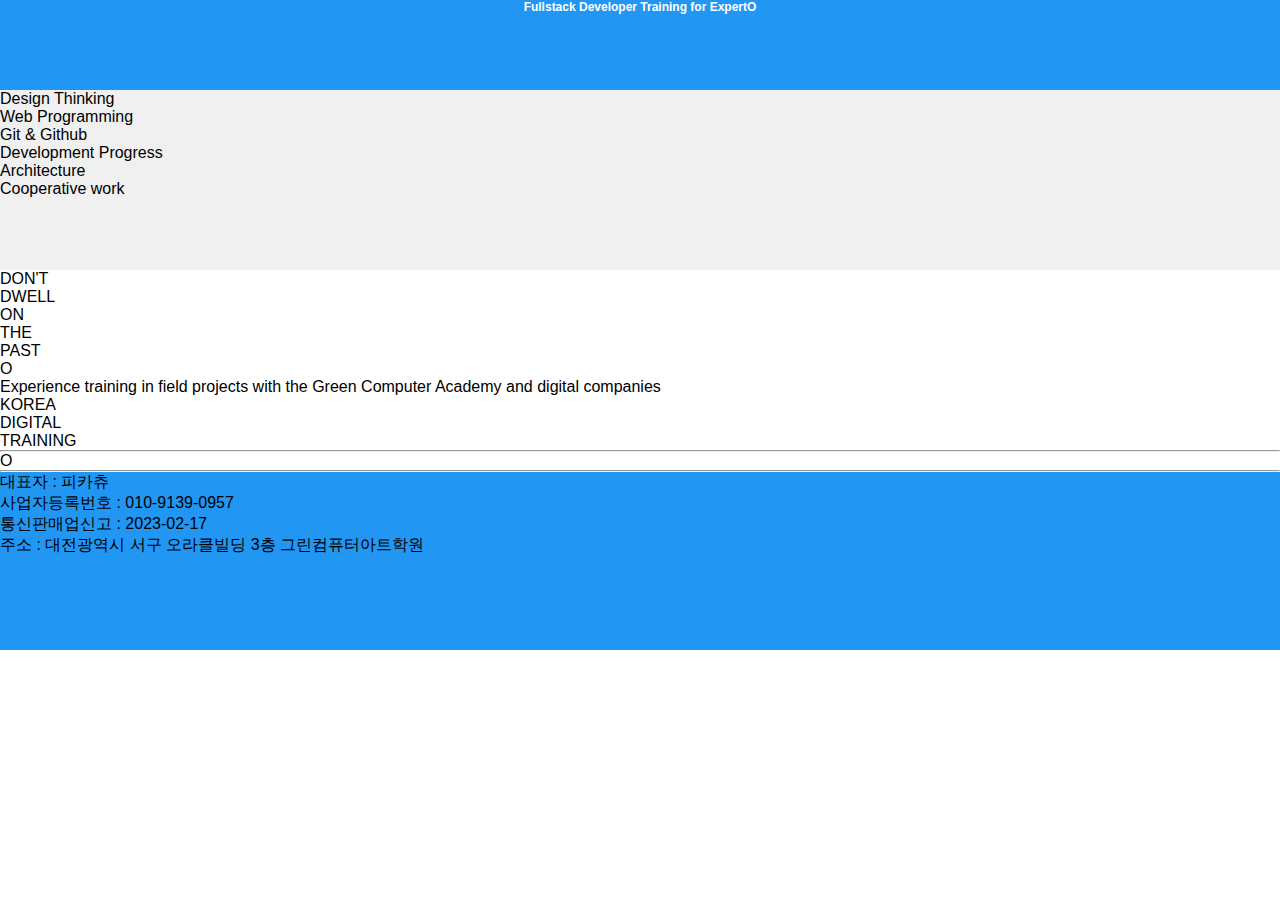
==== examplehtml.html @ 3721e4e7 "공통부분 작업 중이였음" ====
<!DOCTYPE html>
<html lang="en">
<head>
  <meta charset="UTF-8">
  <meta http-equiv="X-UA-Compatible" content="IE=edge">
  <meta name="viewport" content="width=device-width, initial-scale=1.0">
  <title>Document</title>
  <link rel="stylesheet" href="css/common.css">
  <link rel="stylesheet" href="css/font.css">
  <link rel="stylesheet" href="css/mobile.css">
</head>
<body>
  <div id="root">
    <header>
      <div>Fullstack Developer Training for Expert</div>
      <div>O</div>
    </header>
    <nav>
      <ul>
        <li>Design Thinking</li>
        <li>Web Programming</li>
        <li>Git & Github</li>
        <li>Development Progress</li>
        <li>Architecture</li>
        <li>Cooperative work</li>
      </ul>
    </nav>
    <section>
      <article>
        <ul>
          <li>DON'T</li>
          <li>DWELL</li>
          <li>ON</li>
          <li>THE</li>
          <li>PAST</li>
        </ul>
        <DIV>O</DIV>
        <DIV>Experience training in field projects with the Green Computer Academy and digital companies</DIV>
      </article>
      <article>
        <ul>
          <li>KOREA</li>
          <li>DIGITAL</li>
          <li>TRAINING</li>
        </ul>
        <hr>
        <div>O</div>
      </article>
    </section>
    <footer>
      <hr>
      <ul>
        <li>대표자 : 피카츄</li>
        <li>사업자등록번호 : 010-9139-0957</li>
        <li>통신판매업신고 : 2023-02-17</li>
        <li>주소 : 대전광역시 서구 오라클빌딩 3층 그린컴퓨터아트학원</li>
      </ul>
    </footer>
  </div>
</body>
</html>
---- css/common.css ----
/* 전체적용 */
*{
  margin: 0;
  padding: 0;
  box-sizing: border-box;
}

/* 공통부분 제거 */
#root > header, nav, section, footer {
  width: 100vw;
}

#root > header, footer{
  background-color: #2196F3;
}

#root > nav, footer {
  height: 20vh;
}

header{
  text-align: center;
  height: 10vh;
  display: flex;
  flex-wrap: wrap;
  justify-content: center;
  align-items:baseline;
}

header > * {
}

nav{
  background-color:#F0F0F0 ;
}
---- css/font.css ----
@import url('https://fonts.googleapis.com/css2?family=Karantina&display=swap');

@import url('https://fonts.googleapis.com/css2?family=Karantina&display=swap');

/* font-family: 'Inter', sans-serif; */
/* font-family: 'Karantina', cursive; */
*{
  font-family: 'Inter', sans-serif;
}

header {
  font-size: 12px;
  font-weight: 900;
  color: white;
}
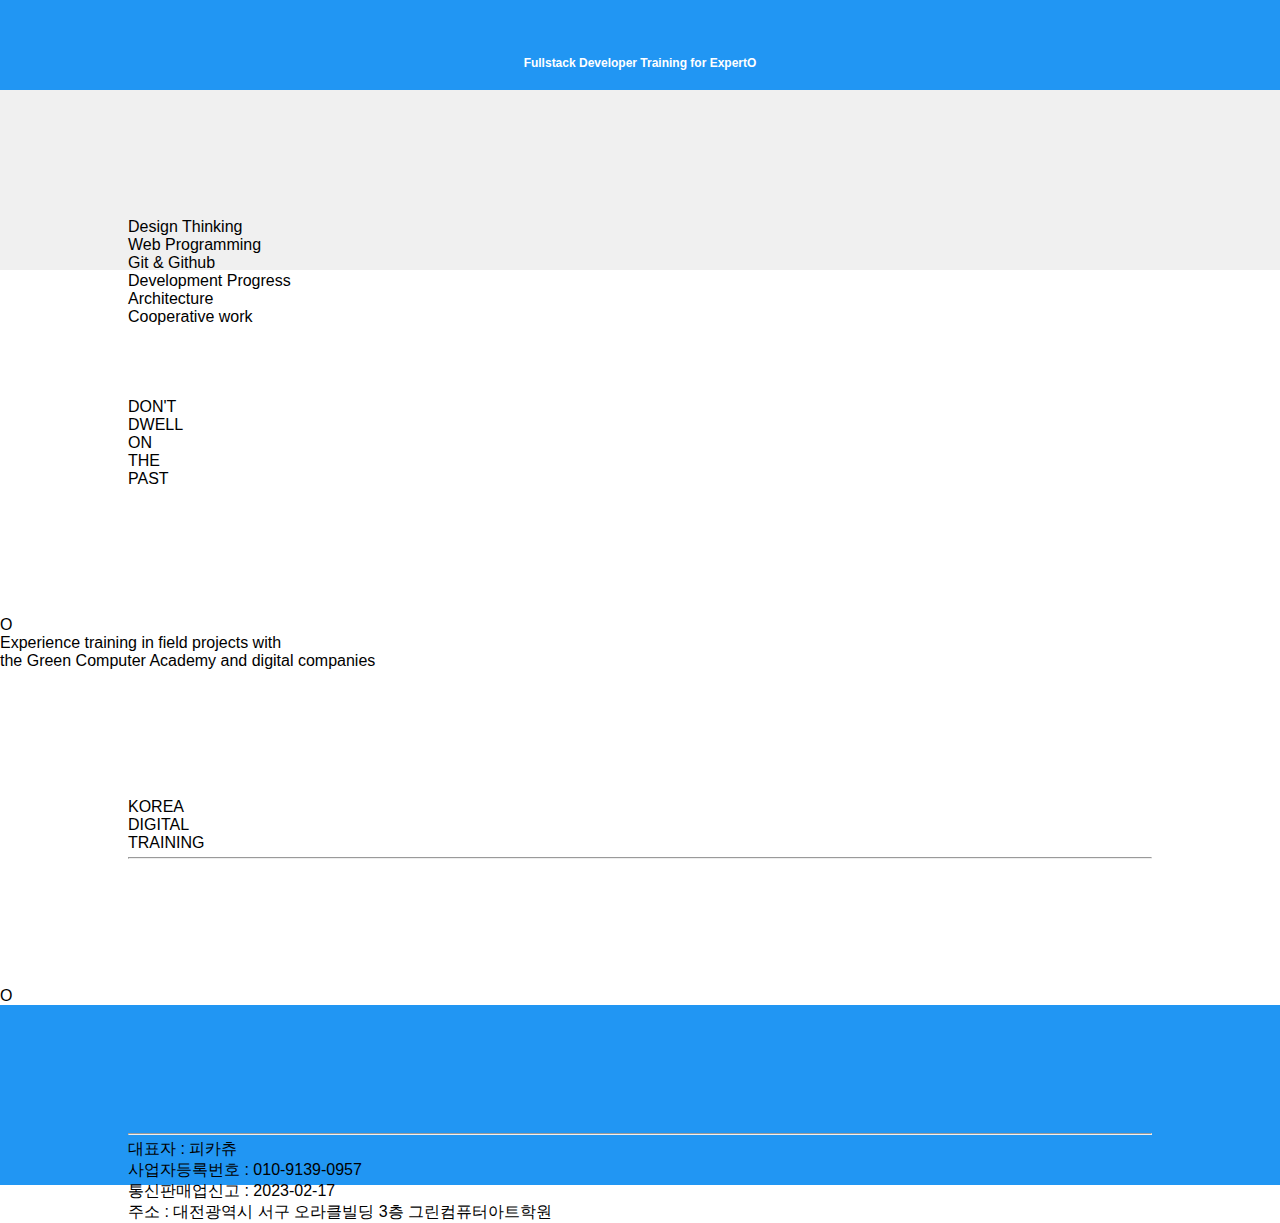
==== commit b61a95cd: "공통부분 1차 정리 완" ====
--- a/examplehtml.html
+++ b/examplehtml.html
@@ -35,21 +35,22 @@
           <li>PAST</li>
         </ul>
         <DIV>O</DIV>
-        <DIV>Experience training in field projects with the Green Computer Academy and digital companies</DIV>
+        <div>Experience training in field projects with </div>
+        <div>the Green Computer Academy and digital companies</div>
       </article>
       <article>
         <ul>
           <li>KOREA</li>
           <li>DIGITAL</li>
           <li>TRAINING</li>
+          <li><hr></li>
         </ul>
-        <hr>
         <div>O</div>
       </article>
     </section>
     <footer>
-      <hr>
       <ul>
+        <li><hr></li>
         <li>대표자 : 피카츄</li>
         <li>사업자등록번호 : 010-9139-0957</li>
         <li>통신판매업신고 : 2023-02-17</li>
--- a/css/common.css
+++ b/css/common.css
@@ -5,31 +5,49 @@
   box-sizing: border-box;
 }
 
-/* 공통부분 제거 */
+/* 공통부분 적용 */
 #root > header, nav, section, footer {
   width: 100vw;
 }
 
+#root {
+  display: flex;
+  flex-direction: column;
+}
+
+/* 파란색 백그라운드 적용 */
 #root > header, footer{
   background-color: #2196F3;
 }
 
+/* 같은 높이 부모 적용 */
 #root > nav, footer {
   height: 20vh;
 }
 
+ul{
+  margin:10%;
+  list-style-type: none;
+}
+
+hr {
+  margin-top: 0.5vh;
+  margin-bottom: 0.5vh;
+}
+
+/* 머리부분 */
 header{
   text-align: center;
   height: 10vh;
   display: flex;
   flex-wrap: wrap;
   justify-content: center;
-  align-items:baseline;
+  align-items: center;
+  padding-top:4vh;
 }
 
-header > * {
-}
-
+/* 네비부분 */
 nav{
   background-color:#F0F0F0 ;
+
 }--- a/css/font.css
+++ b/css/font.css
@@ -1,3 +1,5 @@
+/* 폰트 관련된 모든것 적용 */
+
 @import url('https://fonts.googleapis.com/css2?family=Karantina&display=swap');
 
 @import url('https://fonts.googleapis.com/css2?family=Karantina&display=swap');
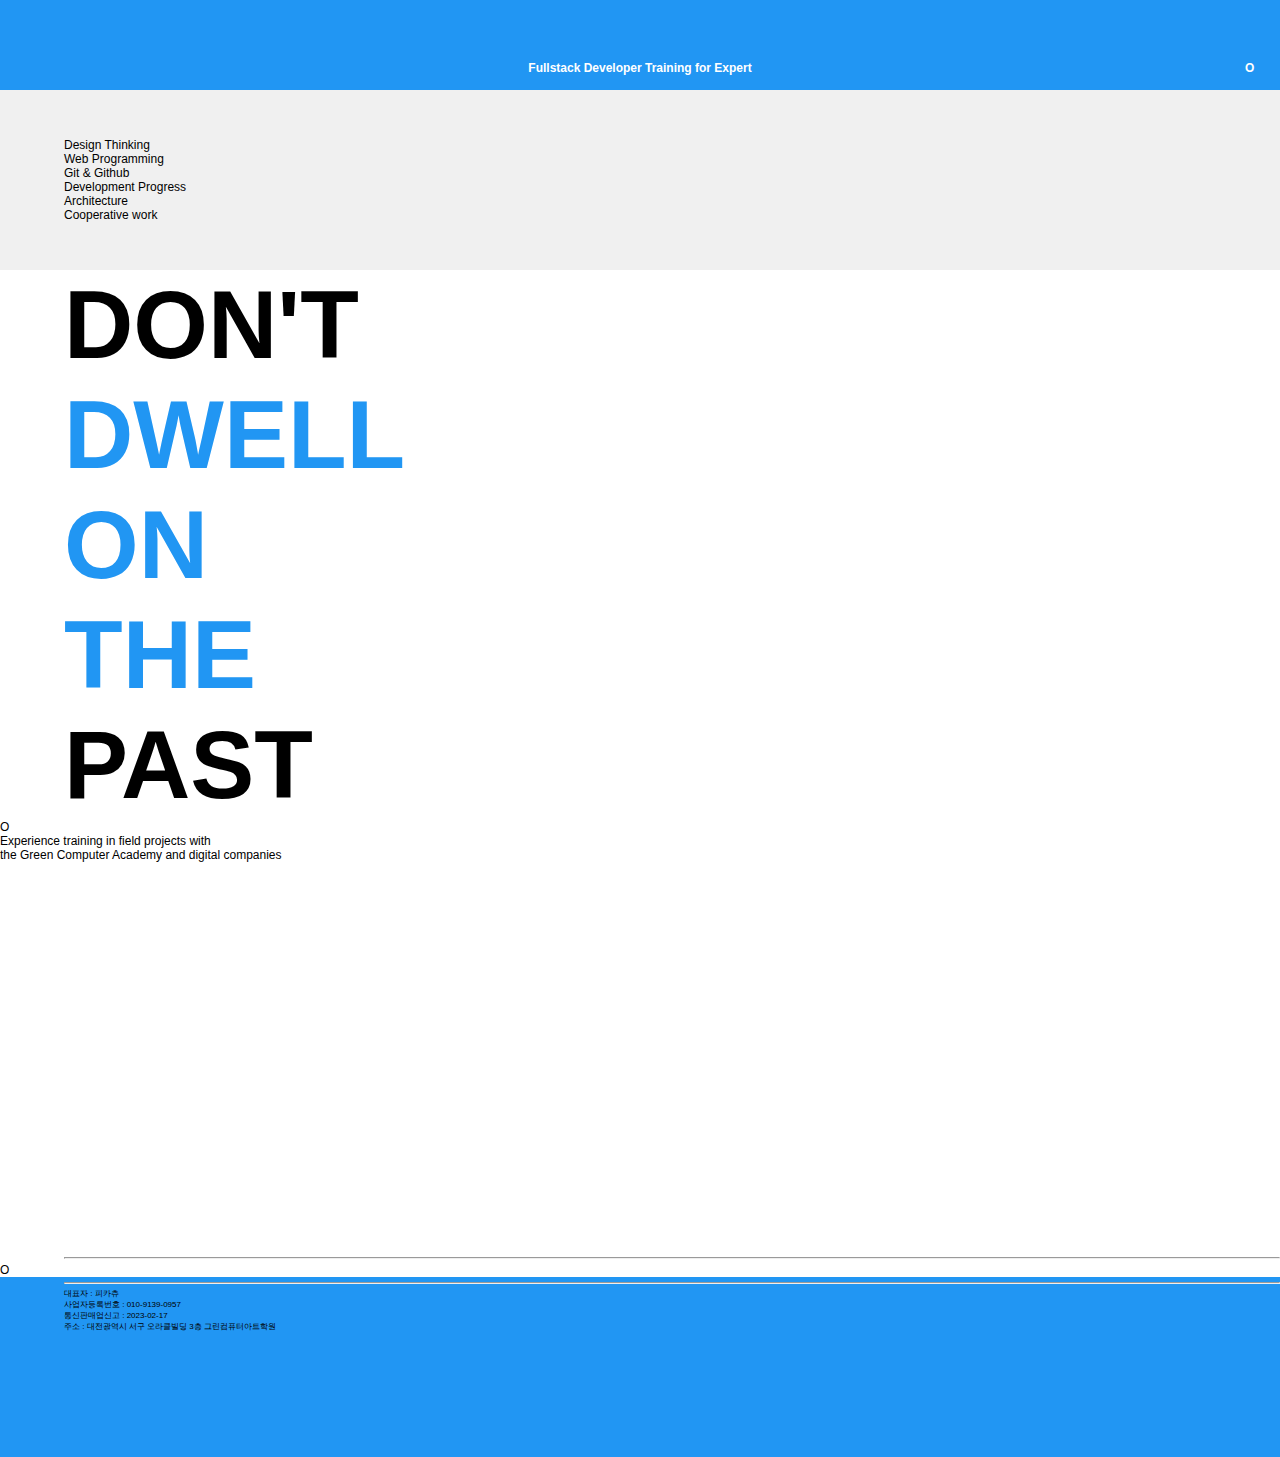
==== commit d68c9905: "폰트 1차 수정 중" ====
--- a/examplehtml.html
+++ b/examplehtml.html
@@ -29,9 +29,9 @@
       <article>
         <ul>
           <li>DON'T</li>
-          <li>DWELL</li>
-          <li>ON</li>
-          <li>THE</li>
+          <li class="color-blue">DWELL</li>
+          <li class="color-blue">ON</li>
+          <li class="color-blue">THE</li>
           <li>PAST</li>
         </ul>
         <DIV>O</DIV>
--- a/css/common.css
+++ b/css/common.css
@@ -26,7 +26,7 @@
 }
 
 ul{
-  margin:10%;
+  margin-left: 5vw;
   list-style-type: none;
 }
 
@@ -39,15 +39,29 @@
 header{
   text-align: center;
   height: 10vh;
-  display: flex;
-  flex-wrap: wrap;
-  justify-content: center;
+  display: grid;
+  grid-template: 1fr 1fr/1fr 8fr 1fr;
   align-items: center;
-  padding-top:4vh;
+}
+
+/* 머리말 부분 위치 */
+header > div:nth-child(1){
+  grid-area: 2/2;
+}
+
+/* 원래는 화살표 위치 */
+header > div:nth-child(2){
+  display: grid;
+  justify-content: right;
+  grid-area: 2/3;
+  margin-right: 2vw;
 }
 
 /* 네비부분 */
 nav{
   background-color:#F0F0F0 ;
+  display: flex;
+  flex-direction: column;
+  justify-content: center;
+}
 
-}--- a/css/font.css
+++ b/css/font.css
@@ -14,4 +14,33 @@
   font-size: 12px;
   font-weight: 900;
   color: white;
-}+}
+
+nav, article > div {
+  font-size: 12px;
+  font-weight: 400;
+}
+
+article:nth-child(1) > ul {
+  font-size: 96px;
+  font-weight: 700;
+}
+
+.color-blue {
+  color:#2196F3;
+}
+
+article:nth-child(2) > ul {
+  color: #FFFFFF;
+}
+
+article:nth-child(2) > ul > li{
+  font-family:'Karantina', cursive;
+  font-size: 128px;
+  font-weight: 400;
+}
+
+footer > ul {
+  font-size: 8px;
+  font-weight: 400;
+}
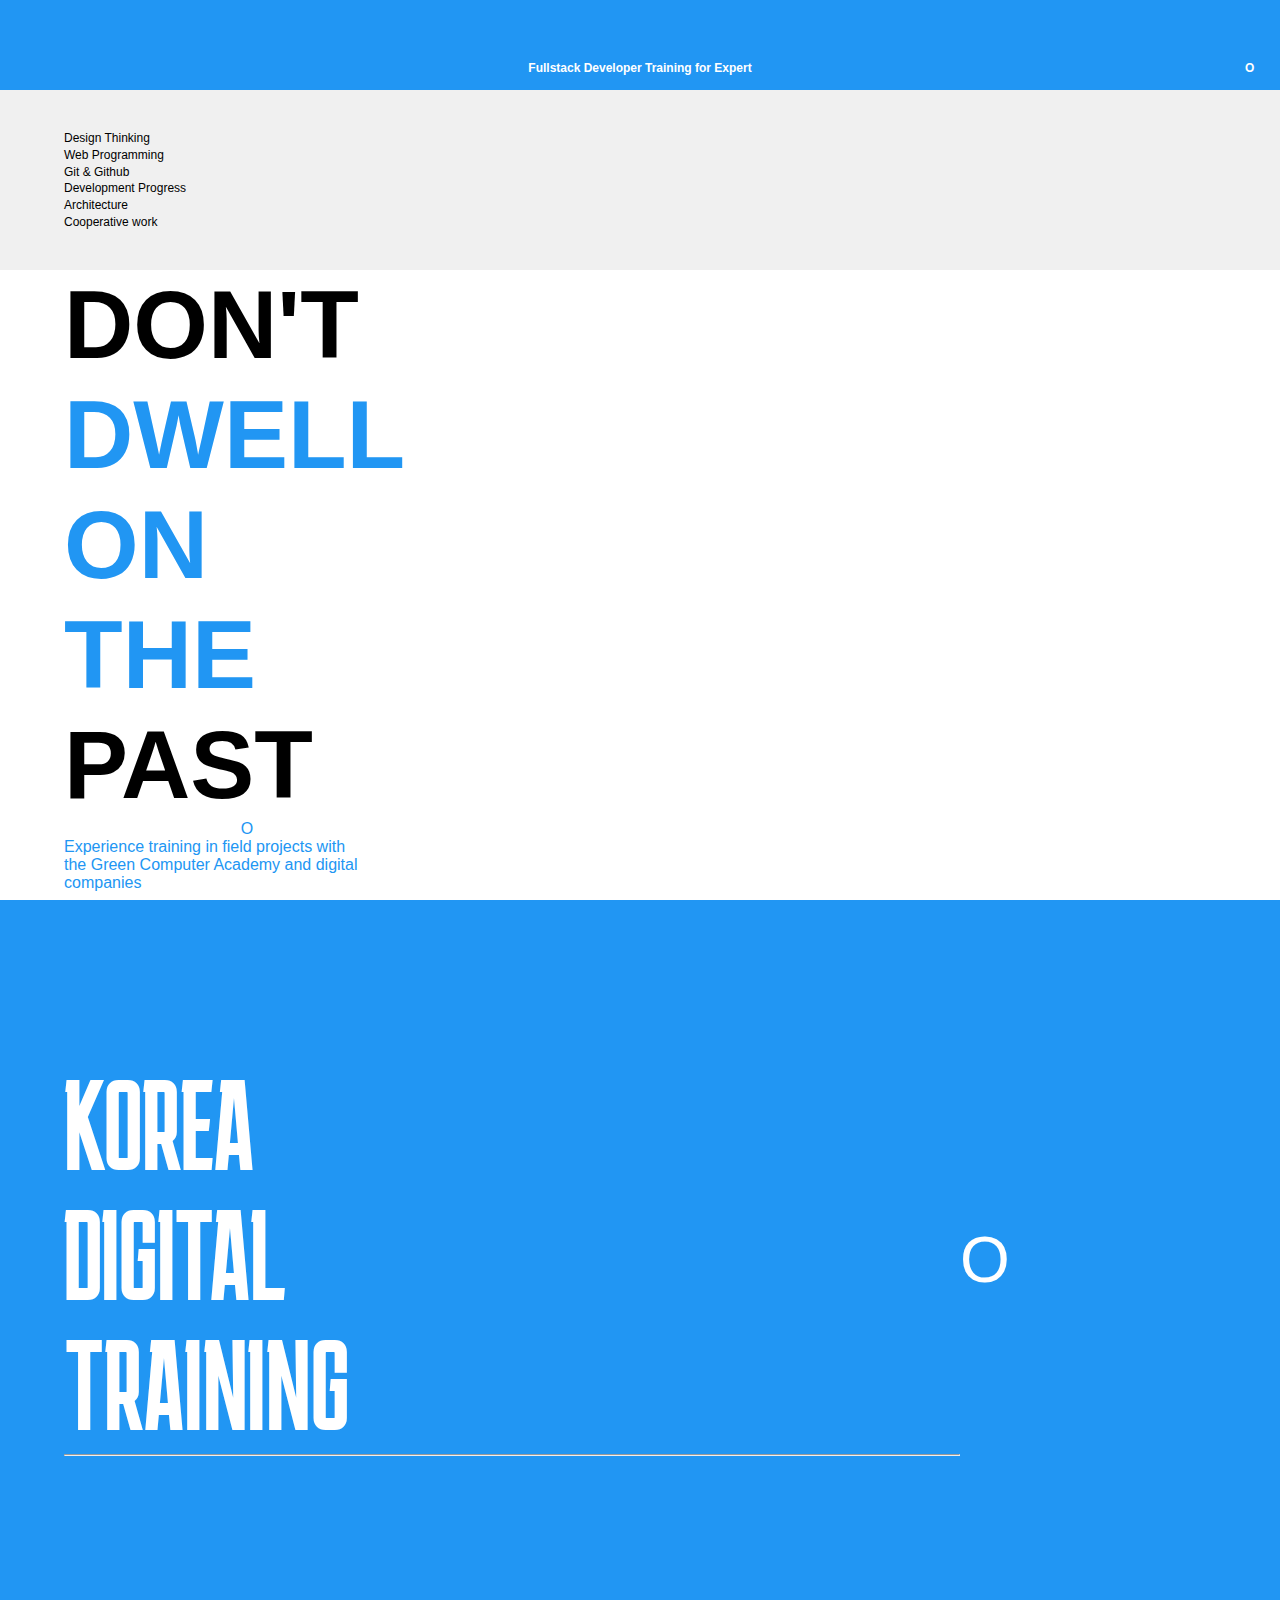
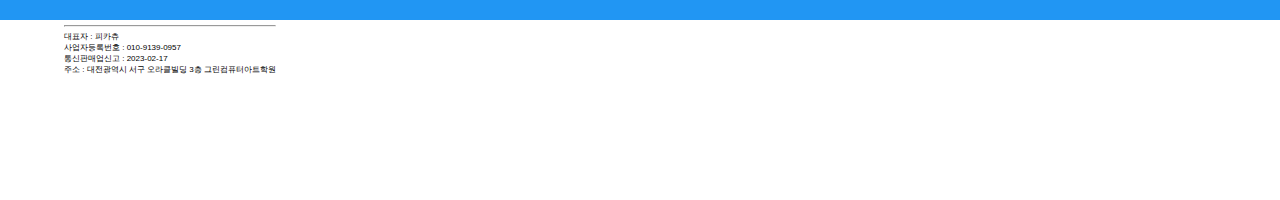
==== commit e1677eb8: "공통css 1차 완료" ====
--- a/examplehtml.html
+++ b/examplehtml.html
@@ -28,29 +28,31 @@
     <section>
       <article>
         <ul>
-          <li>DON'T</li>
-          <li class="color-blue">DWELL</li>
-          <li class="color-blue">ON</li>
-          <li class="color-blue">THE</li>
-          <li>PAST</li>
+          <li class="color-black">DON'T</li>
+          <li>DWELL</li>
+          <li>ON</li>
+          <li>THE</li>
+          <li class="color-black">PAST</li>
         </ul>
-        <DIV>O</DIV>
-        <div>Experience training in field projects with </div>
-        <div>the Green Computer Academy and digital companies</div>
+        <ul>
+          <li>O</li>
+          <li>Experience training in field projects with </li>
+          <li>the Green Computer Academy and digital companies</li>
+        </ul>
       </article>
       <article>
         <ul>
           <li>KOREA</li>
           <li>DIGITAL</li>
           <li>TRAINING</li>
-          <li><hr></li>
+          <hr>
         </ul>
         <div>O</div>
       </article>
     </section>
     <footer>
       <ul>
-        <li><hr></li>
+        <hr>
         <li>대표자 : 피카츄</li>
         <li>사업자등록번호 : 010-9139-0957</li>
         <li>통신판매업신고 : 2023-02-17</li>
--- a/css/common.css
+++ b/css/common.css
@@ -16,7 +16,7 @@
 }
 
 /* 파란색 백그라운드 적용 */
-#root > header, footer{
+#root > header, section > article:nth-child(2){
   background-color: #2196F3;
 }
 
@@ -25,11 +25,13 @@
   height: 20vh;
 }
 
+/* ul태그 스타일 */
 ul{
   margin-left: 5vw;
   list-style-type: none;
 }
 
+/* 선 스타일 */
 hr {
   margin-top: 0.5vh;
   margin-bottom: 0.5vh;
@@ -65,3 +67,35 @@
   justify-content: center;
 }
 
+/* 네비부분 여백설정 */
+nav > ul > li {
+  margin:0.3vh 0 0.3vh 0
+}
+
+article:nth-child(1){
+  width: 430px;
+  height: 70vh;
+}
+
+
+article:nth-child(2){
+  height:80vh;
+  display:grid;
+  grid-template-rows: 1fr 2fr 1fr;
+  grid-template-columns:3fr 1fr ;
+  align-items: center; 
+}
+
+article:nth-child(2) > ul {
+  grid-area:2;
+}
+
+article:nth-child(2) > div {
+  grid-area:2/2;
+}
+
+
+
+footer {
+  display: flex;
+}
--- a/css/font.css
+++ b/css/font.css
@@ -1,4 +1,4 @@
-/* 폰트 관련된 모든것 적용 */
+/* 공통된 폰트 관련된 모든것 적용 */
 
 @import url('https://fonts.googleapis.com/css2?family=Karantina&display=swap');
 
@@ -6,9 +6,12 @@
 
 /* font-family: 'Inter', sans-serif; */
 /* font-family: 'Karantina', cursive; */
+
+/* 폰트 전체적용 */
 *{
   font-family: 'Inter', sans-serif;
 }
+
 
 header {
   font-size: 12px;
@@ -22,16 +25,29 @@
 }
 
 article:nth-child(1) > ul {
+  color:#2196F3;
+}
+
+article:nth-child(1) > ul:nth-child(1) {
   font-size: 96px;
   font-weight: 700;
 }
 
-.color-blue {
-  color:#2196F3;
+article:nth-child(1) > ul:nth-child(2) > li:nth-child(1){
+  text-align: center;
 }
 
-article:nth-child(2) > ul {
+
+.color-black {
+  color:#000000;
+}
+
+article:nth-child(2) > * {
   color: #FFFFFF;
+}
+
+article:nth-child(2) > div {
+  font-size: 4em;
 }
 
 article:nth-child(2) > ul > li{
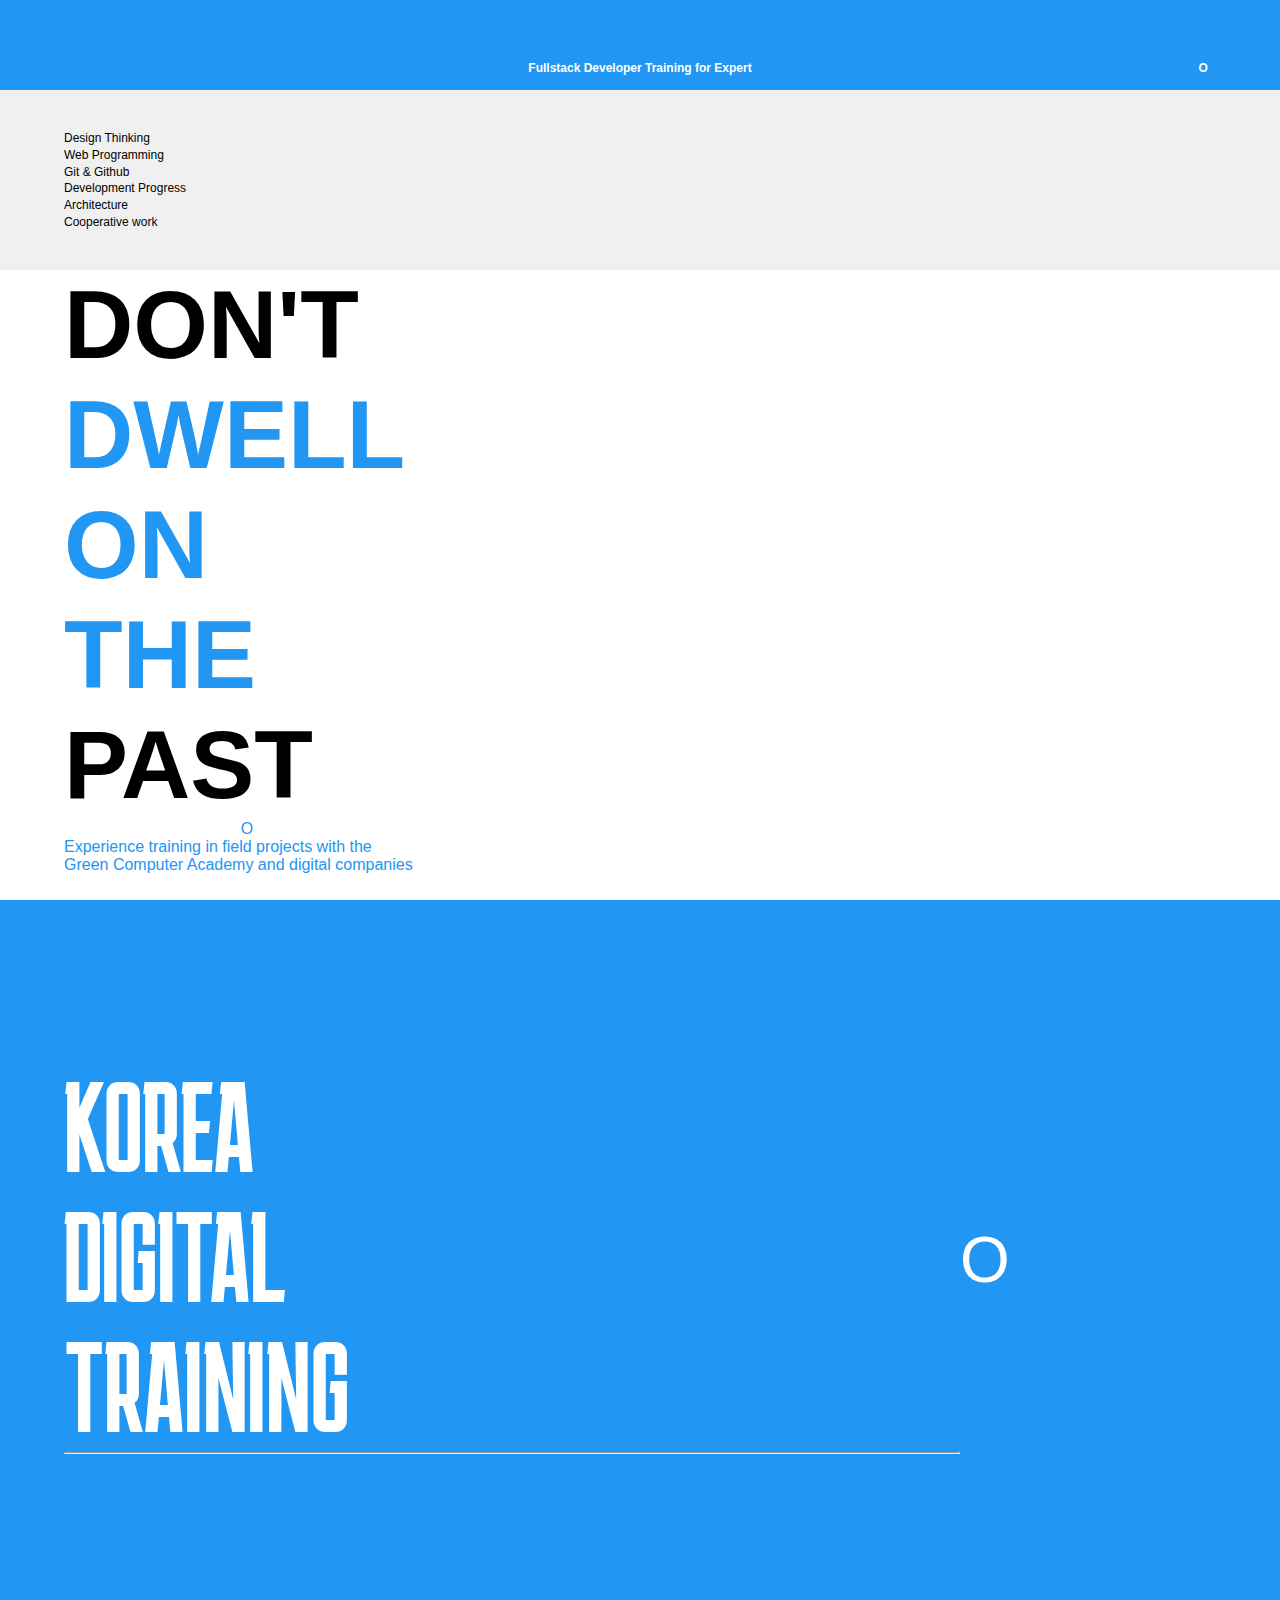
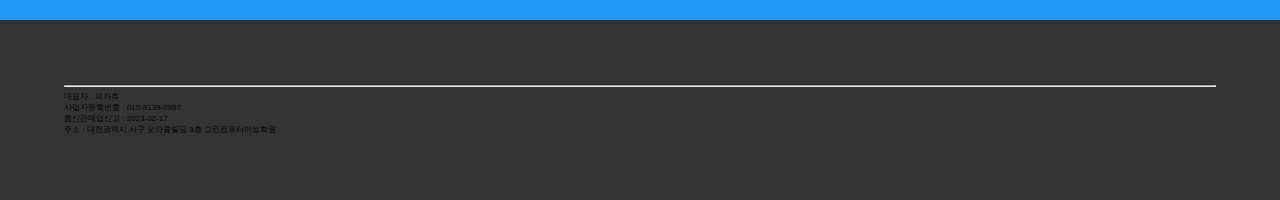
==== commit f9a889f4: "모바일 css 저장" ====
--- a/examplehtml.html
+++ b/examplehtml.html
@@ -36,8 +36,8 @@
         </ul>
         <ul>
           <li>O</li>
-          <li>Experience training in field projects with </li>
-          <li>the Green Computer Academy and digital companies</li>
+          <li>Experience training in field projects with the </li>
+          <li>Green Computer Academy and digital companies</li>
         </ul>
       </article>
       <article>
--- a/css/common.css
+++ b/css/common.css
@@ -33,8 +33,8 @@
 
 /* 선 스타일 */
 hr {
-  margin-top: 0.5vh;
   margin-bottom: 0.5vh;
+  background-color: white;
 }
 
 /* 머리부분 */
@@ -54,7 +54,7 @@
 /* 원래는 화살표 위치 */
 header > div:nth-child(2){
   display: grid;
-  justify-content: right;
+  justify-content: center;
   grid-area: 2/3;
   margin-right: 2vw;
 }
@@ -98,4 +98,11 @@
 
 footer {
   display: flex;
+  align-items: center;
+  background-color: #333333;
 }
+
+footer > ul > hr {
+  width: 90vw;
+  margin-right: 5vw;
+}--- a/css/mobile.css
+++ b/css/mobile.css
@@ -0,0 +1,42 @@
+@media screen and (max-width:430px) {
+
+  nav {
+    display: none;
+  }
+
+  article:nth-child(1){
+    height: 90vh;
+    display: grid;
+    grid-template: 1fr 2fr 1fr/1;
+    align-items: center;
+  }
+
+  article:nth-child(1) > ul:nth-child(1){
+    grid-area: 2;
+  }
+  
+  article:nth-child(1) > ul:nth-child(2){
+    grid-area: 3;
+  }
+
+  article:nth-child(1) >ul:nth-child(1) >li {
+    line-height: 0.57;
+  }
+
+  article:nth-child(1) >ul:nth-child(2) {
+    height: 100%;
+    display: grid;
+    grid-template-rows: 1fr 0fr 1fr;
+  }
+
+  article:nth-child(1)>ul:nth-child(2)>li:nth-child(1){
+    display: flex;
+    align-items: center;
+    justify-content: center;
+  }
+
+  article:nth-child(1)>ul:nth-child(2)>li{
+    text-align: center;
+  }
+
+}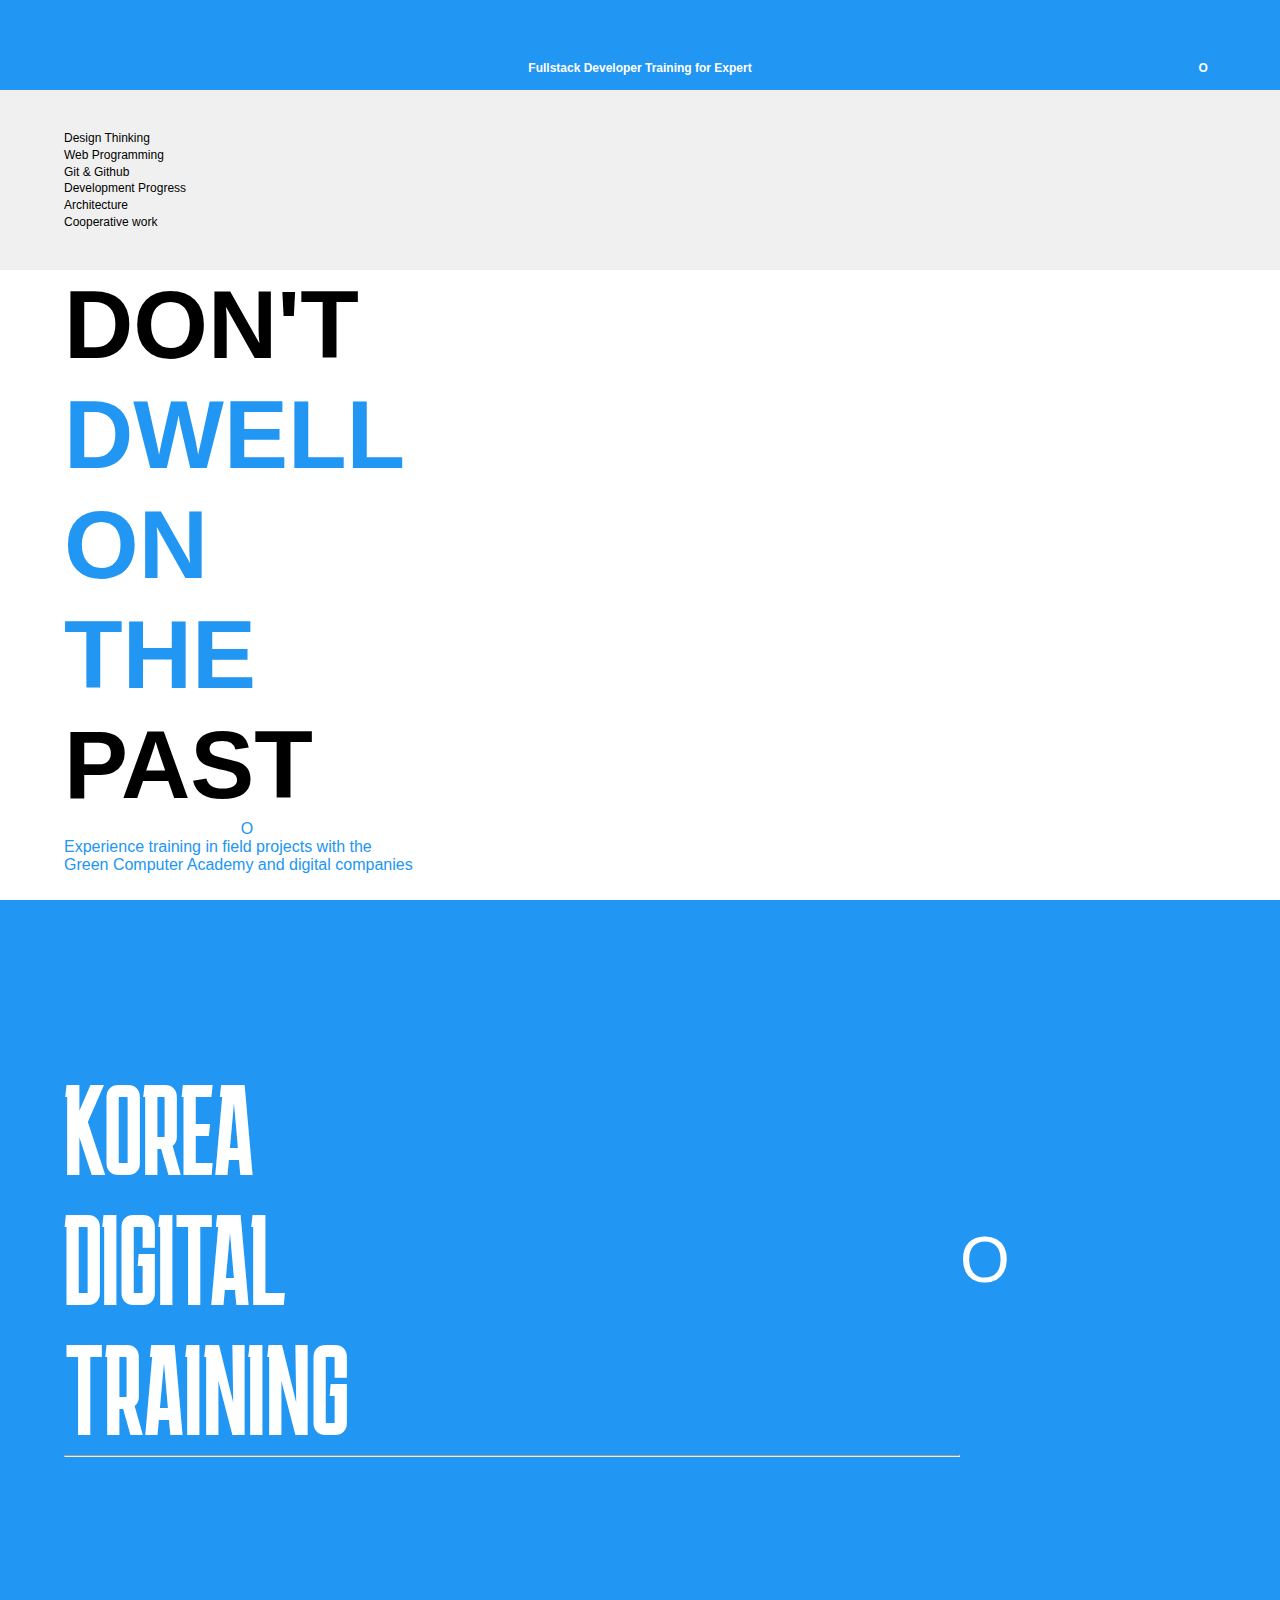
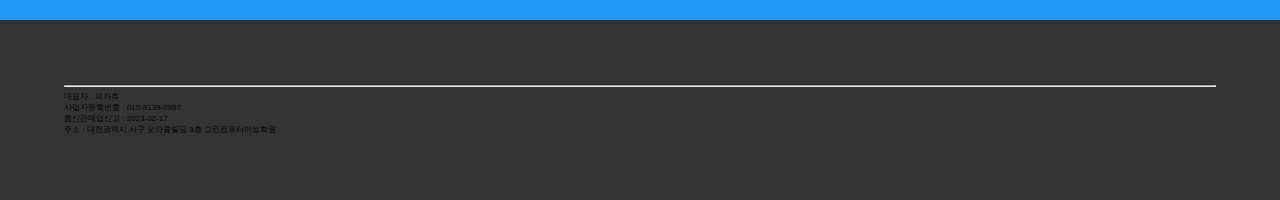
==== commit dc139fd6: "오늘 끝" ====
--- a/examplehtml.html
+++ b/examplehtml.html
@@ -8,6 +8,7 @@
   <link rel="stylesheet" href="css/common.css">
   <link rel="stylesheet" href="css/font.css">
   <link rel="stylesheet" href="css/mobile.css">
+  <link rel="stylesheet" href="css/tablet.css">
 </head>
 <body>
   <div id="root">
@@ -45,8 +46,8 @@
           <li>KOREA</li>
           <li>DIGITAL</li>
           <li>TRAINING</li>
-          <hr>
         </ul>
+        <hr>
         <div>O</div>
       </article>
     </section>
--- a/css/common.css
+++ b/css/common.css
@@ -94,7 +94,11 @@
   grid-area:2/2;
 }
 
-
+article:nth-child(2)>hr {
+  grid-area: 3;
+  align-self: start;
+  margin-left: 5vw;
+}
 
 footer {
   display: flex;
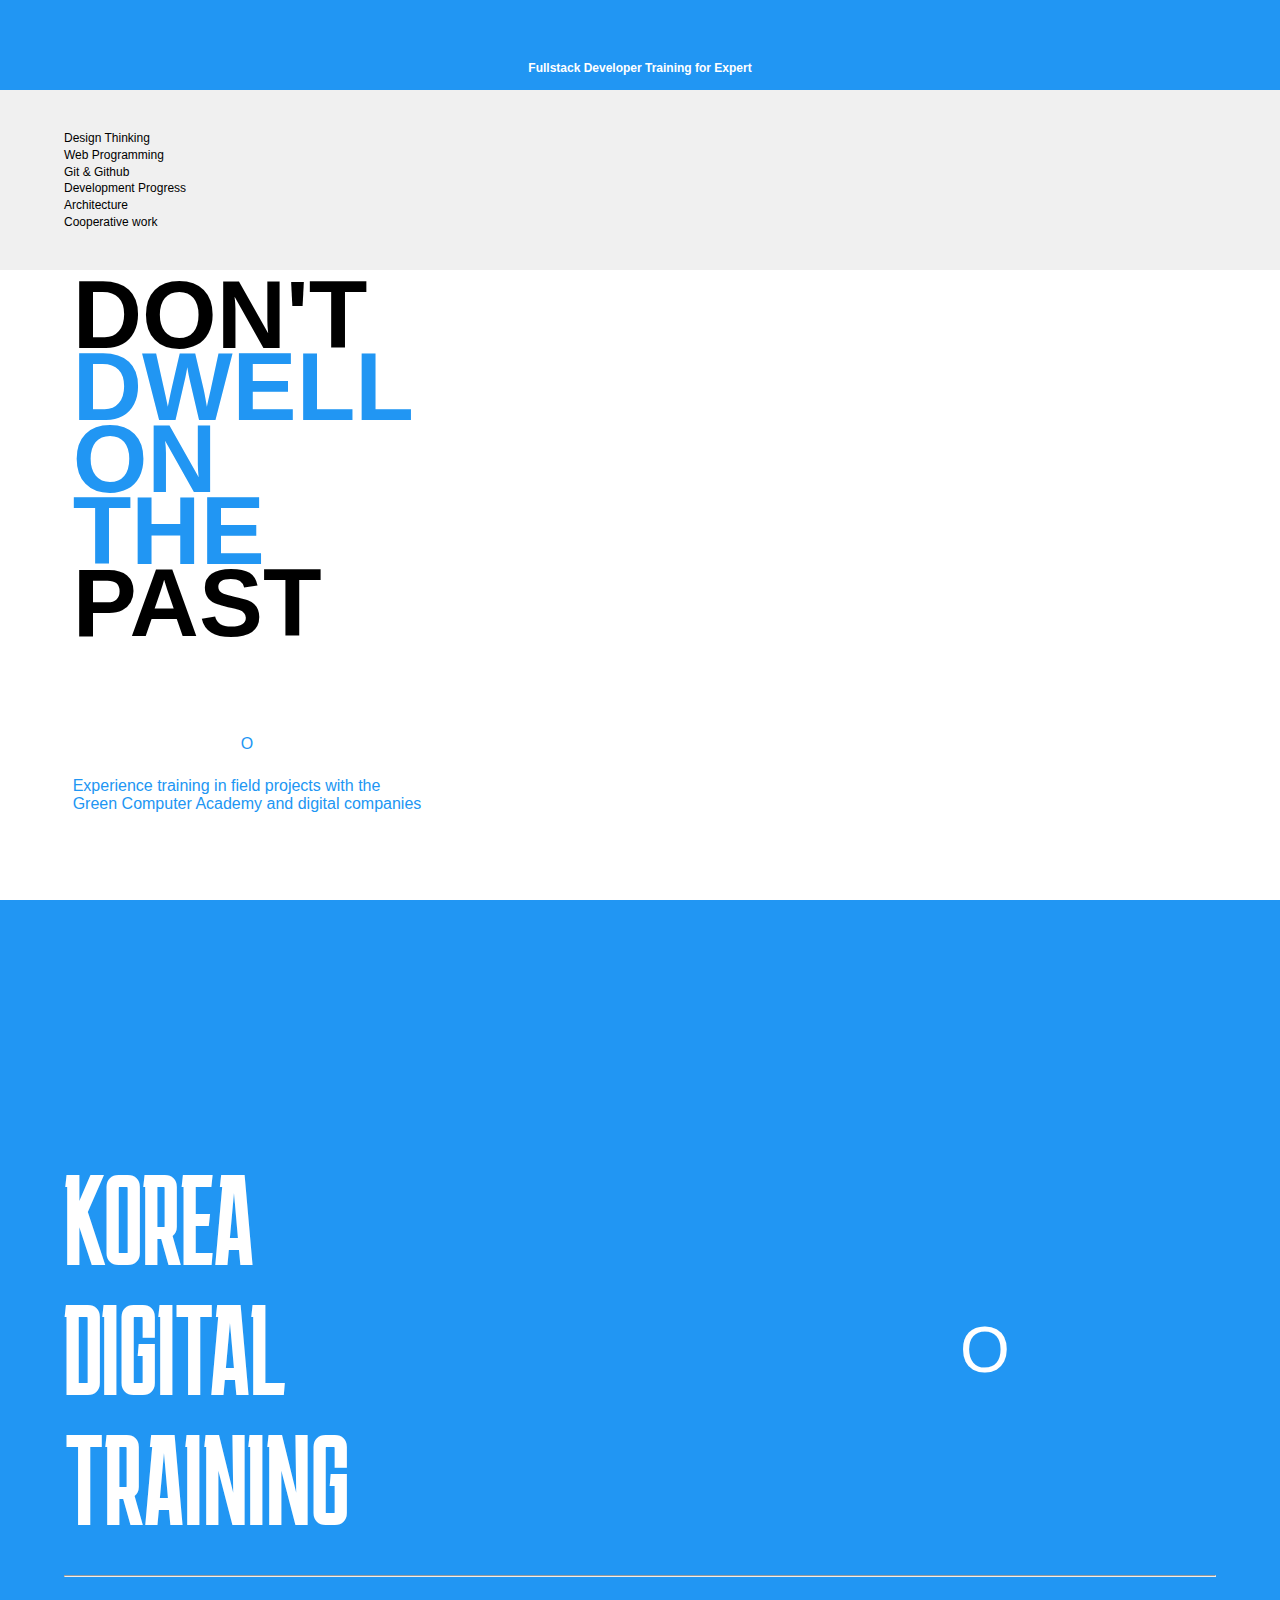
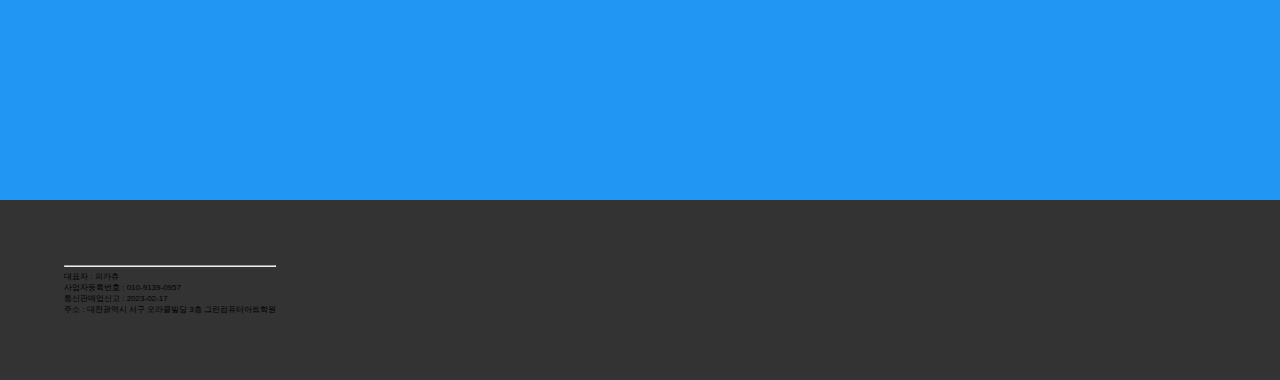
==== commit 602c99ec: "태블릿 CSS종료 후 html파일 저장" ====
--- a/examplehtml.html
+++ b/examplehtml.html
@@ -53,7 +53,7 @@
     </section>
     <footer>
       <ul>
-        <hr>
+        <li><hr></li>
         <li>대표자 : 피카츄</li>
         <li>사업자등록번호 : 010-9139-0957</li>
         <li>통신판매업신고 : 2023-02-17</li>
--- a/css/common.css
+++ b/css/common.css
@@ -77,6 +77,13 @@
   height: 70vh;
 }
 
+article:nth-child(1) > ul:nth-child(1) {
+  line-height: 0.75;
+}
+
+article:nth-child(1) > ul:nth-child(2) > li:nth-child(1){
+  margin-bottom: 1.5em;
+}
 
 article:nth-child(2){
   height:80vh;
--- a/css/tablet.css
+++ b/css/tablet.css
@@ -0,0 +1,31 @@
+@media screen and (min-width:431px) {
+  header > div:nth-child(2) {
+    display: none;
+  }
+  
+  article:nth-child(1) {
+    display: grid;
+    grid-template-rows: 3fr 2fr;
+    justify-content: center;
+    align-items: center;
+  }
+
+  article:nth-child(1) > ul:nth-child(1) {
+    grid-area: 1;
+  }
+  article:nth-child(1) > ul:nth-child(2) {
+    grid-area: 2;
+  }
+
+  article:nth-child(2) {
+    height: 100vh;
+  }
+  article:nth-child(2) > hr {
+    grid-column: span 3;
+    width: 90vw;
+
+  }
+
+  article:nth-child(2) > div {
+  }
+}
